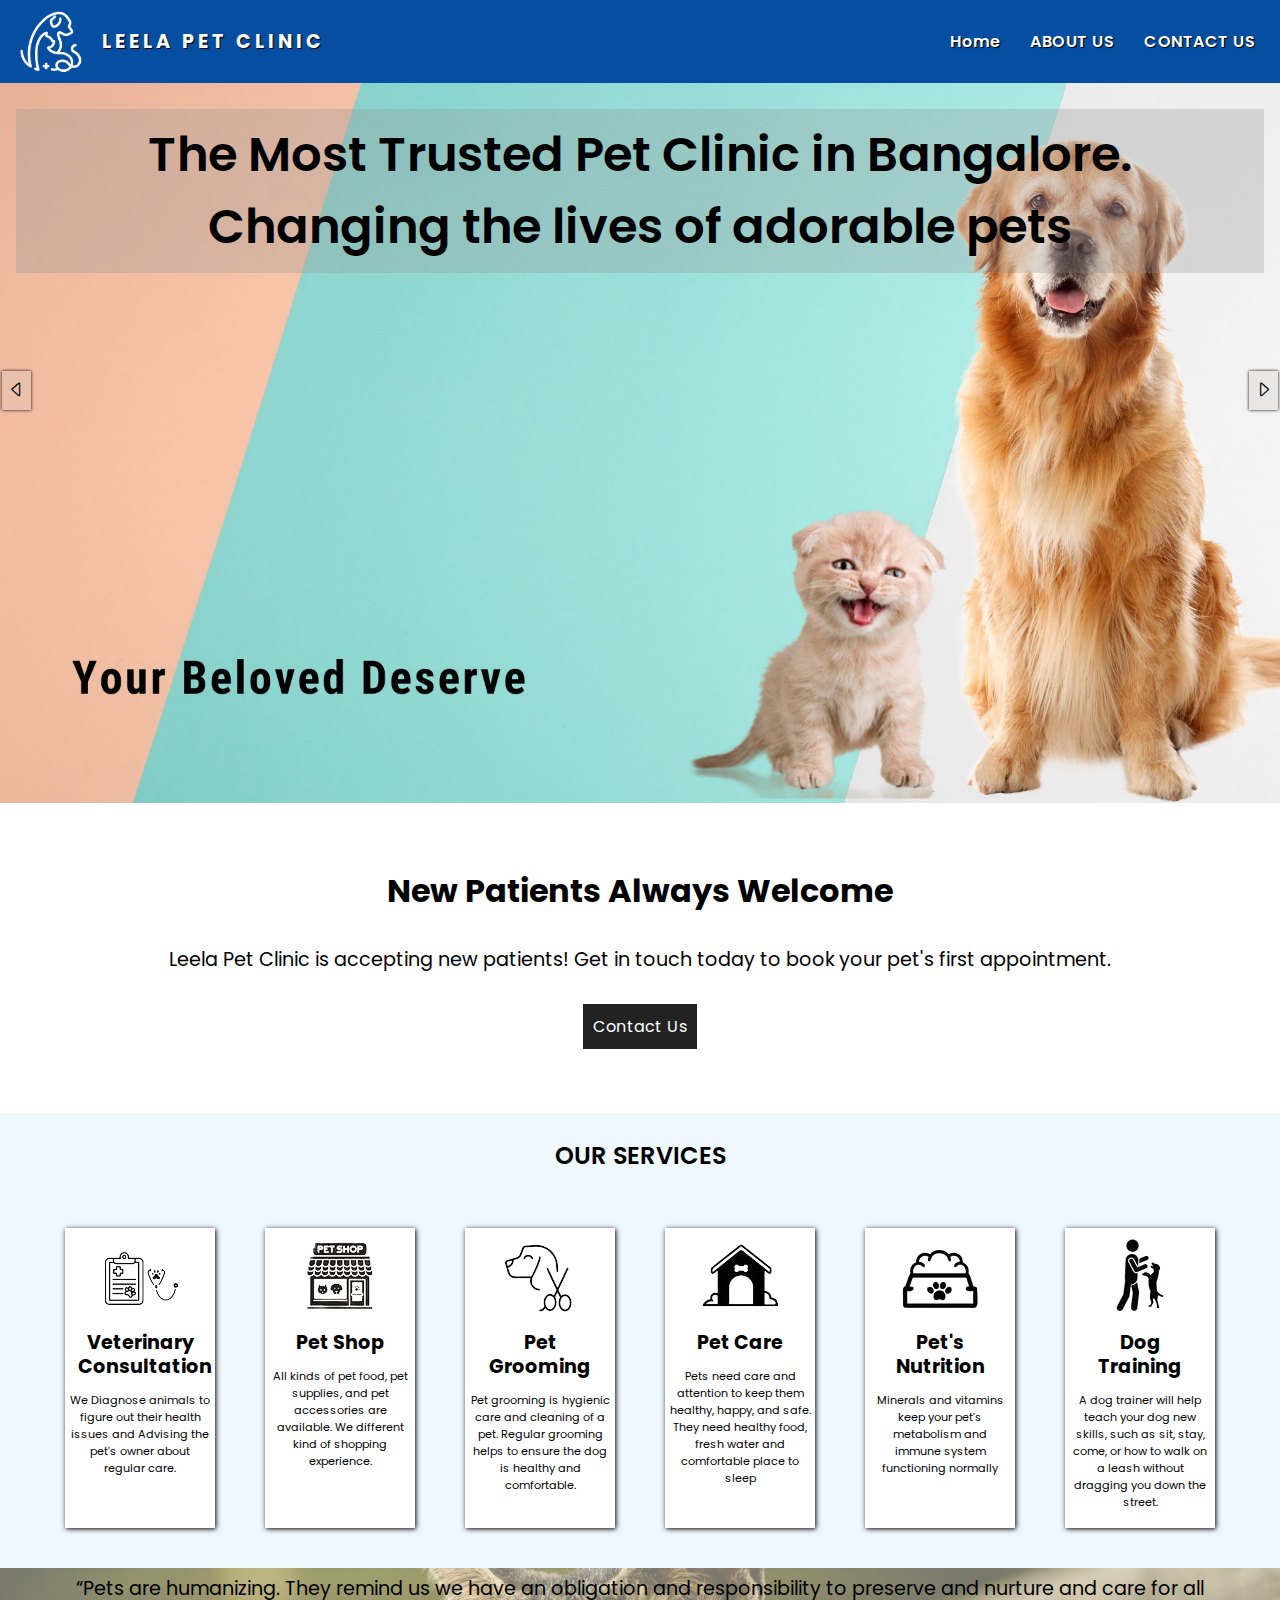
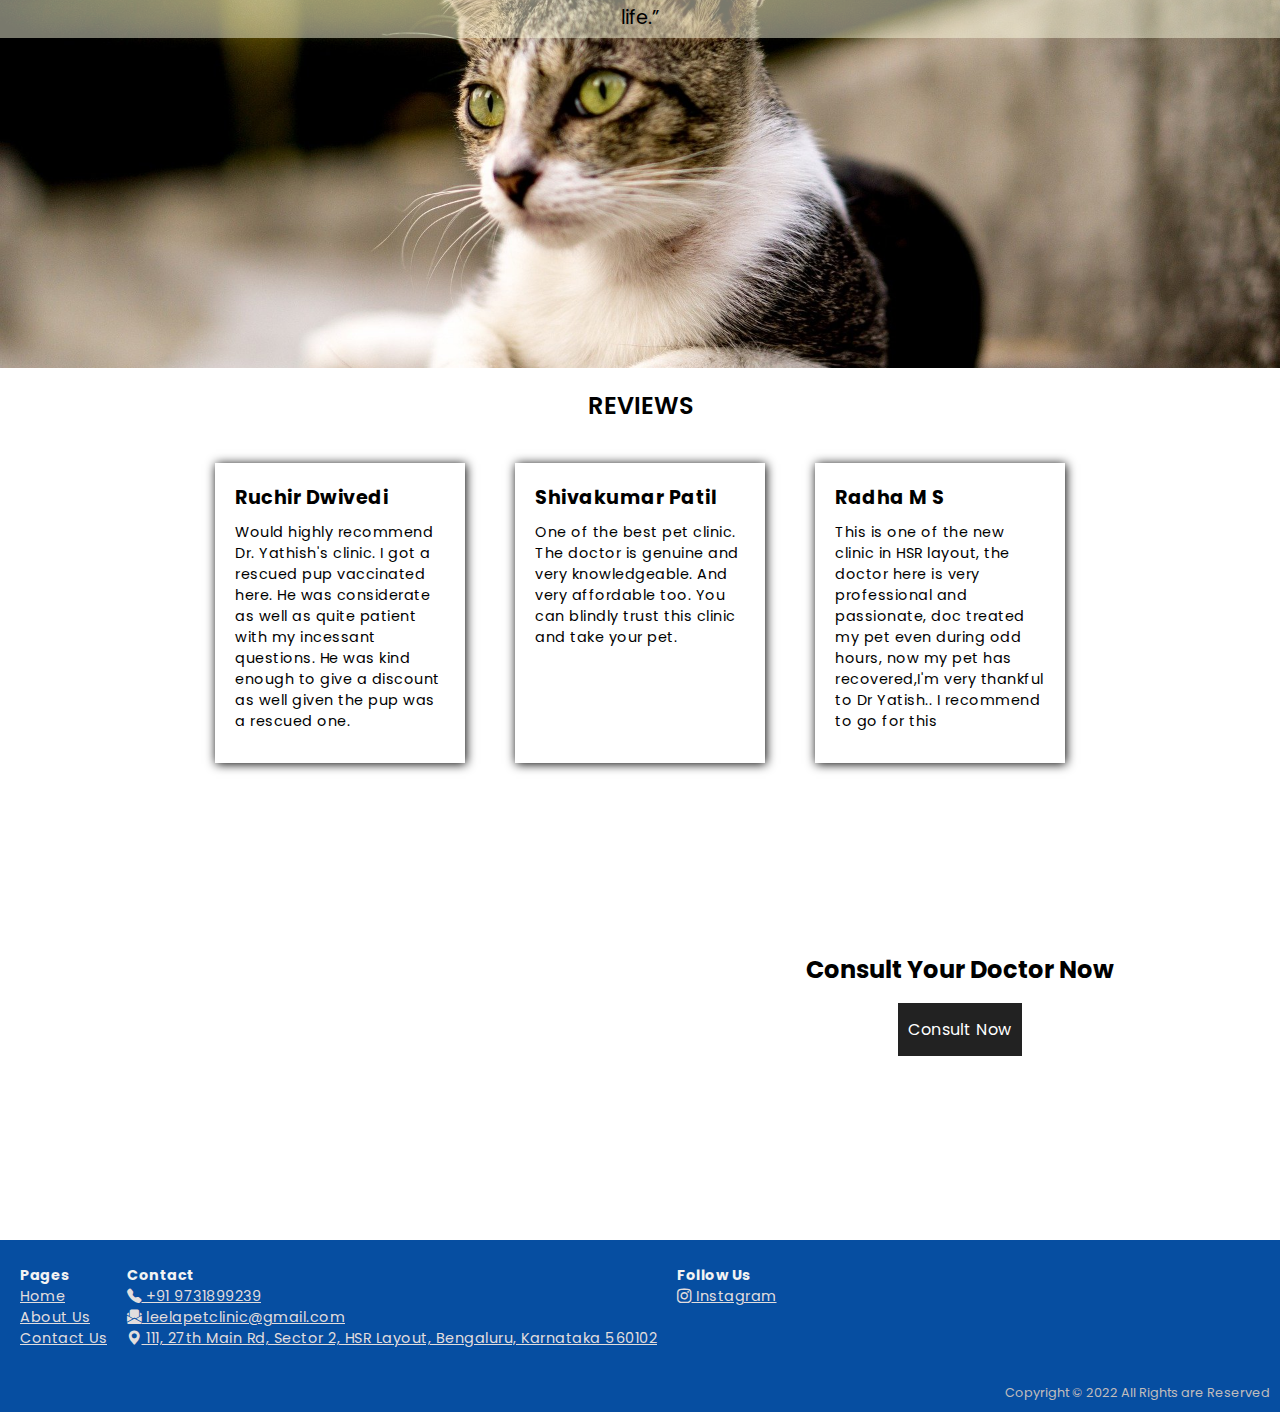
==== home.html @ f56a06a2 "Initial commot" ====
<!DOCTYPE html>
<html lang="en">
<head>
    <meta charset="UTF-8">
    <meta http-equiv="X-UA-Compatible" content="IE=edge">
    <meta name="viewport" content="width=device-width, initial-scale=1.0">
    <title>Leelapetclinic</title>
    <!-- favicon link -->
    <link rel="shortcut icon" href="images/favicon.png" type="image/x-icon">

    <!-- icon link -->
    <link rel="stylesheet" href="https://cdn.jsdelivr.net/npm/bootstrap-icons@1.9.1/font/bootstrap-icons.css">
   
    <!-- css link -->
    <link rel="stylesheet" href="home.css">

</head>
<body>
    <!-- navbar starts-->
    <div class="nav">
        <div class="logo_name">
            <img src="images/1logo.png" alt="#" >
            <h5>Leela Pet Clinic</h5>
        </div>
    
        <i class="bi bi-list" onclick="toggle()"></i>

        <ul class="nav-menu" id="navmenu">
    
            <li><a href="#">Home</a></li>
            <li><a href="#">ABOUT US</a></li>
            <li><a href="#">CONTACT US</a></li>
        </ul>
    </div>
    <!-- navbar ends-->



    <!-- Intro slider starts -->
    <div class="imgslider">
        <div class="slides">
            <img src="images/1.jpg" alt="#" >
            <div class="slidetext"> The Most Trusted Pet Clinic in Bangalore. 
                Changing the lives of adorable pets</div>
        </div>

        <div class="slides">
            <img src="images/2.jpg" alt="#" >
            <div class="slidetext">A nutritionally balanced diet is crucial for the healthy growth and development</div>
        </div>

        <div class="slides">
            <img src="images/3.jpg" alt="#" >
            <div class="slidetext">Your Pets are treated like family!</div>
        </div>

        <div class="slides">
            <img src="images/4.jpg" alt="#" >
            <div class="slidetext">Wellness Services, so that pet remains Healthy</div>
        </div>

    
        <span class="arrows prev" onclick="controler(-1)">
            <i class="bi bi-caret-left"></i>
        </span>

        <span class="arrows next" onclick="controler(1)">
            <i class="bi bi-caret-right"></i>
        </span>

    </div>
    <!-- Intro slider ends -->


    <!-- contact starts -->
    <div class="contact-1">
        <h2>New Patients Always Welcome</h2>
            <p>Leela Pet Clinic is accepting new patients!
             Get in touch today to book your pet's first appointment.</p>
            <button class="c-btn"><a href="#">Contact Us</a></button> 
    </div>
    <!-- contact ends -->
    


     <!-- services starts -->
    <div class="src-intro">Our Services</div>

     <div class="services">
        <div class="s-cards">
            <div class="logo">
                <img src="images/ip5.png" alt="#">
            </div>

            <h3>Veterinary Consultation</h3>
            <p>We Diagnose animals to figure out their health issues
                 and Advising the pet's owner about regular care.</p>
        </div> 
        
        <div class="s-cards">
             <div class="logo">
                <img src="images/ip1.png" alt="#">
             </div>

             <h3>Pet Shop</h3>
             <p>All kinds of  pet food, pet supplies, and pet accessories
                  are available. We different kind of shopping experience.</p>
         </div>

         <div class="s-cards">
            <div class="logo">
                <img src="images/ip2.png" alt="#">
            </div>

            <h3>Pet Grooming</h3>
            <p>Pet grooming is hygienic care and cleaning of a pet. Regular 
                grooming helps to ensure the dog is healthy and comfortable.</p>
        </div>

        <div class="s-cards">
            <div class="logo">
                <img src="images/ip3.png" alt="#">
            </div>

            <h3>Pet Care</h3>
            <p>Pets need care and attention to keep them healthy, happy, and safe. They need healthy food, fresh water and comfortable place to sleep</p>
        </div>

        <div class="s-cards">
            <div class="logo">
                <img src="images/ip4.png" alt="#">
            </div>

            <h3>Pet's Nutrition</h3>
            <p>Minerals and vitamins keep your pet's metabolism and immune system functioning normally</p>
        </div>

        <div class="s-cards">
            <div class="logo">
                <img src="images/ip6.png" alt="#">
                
            </div>

            <h3>Dog Training</h3>
            <p>A dog trainer will help teach your dog new skills, such as sit, stay, come, or how to walk on a leash without dragging you down the street.</p>
        </div>
    </div>
    <!-- services ends -->




    <!-- fixed image starts -->
    <div class="fixed-img">
       <p>“Pets are humanizing. They remind us we have an obligation and responsibility to preserve and nurture and care for all life.”
       </p> 
    </div>
    <!-- fixed image starts -->


     <!-- google reviews starts -->
     <div class="ggle-intro">Reviews</div>

     <div class="g-reviews">
         <div class="rev r1">
             <a href="https://goo.gl/maps/dQCaaseEKW6Bifc3A" target="-blank">
            <h3>Ruchir Dwivedi</h3>
            <p>Would highly recommend Dr. Yathish's clinic. 
                I got a rescued pup vaccinated here. 
                He was considerate as well as quite patient
                with my incessant questions. 
                He was kind enough to give a discount as well
                given the pup was a rescued one.</p>
            </a>
         </div>

         <div class="rev r2">
             <a href="https://goo.gl/maps/EpxEZKESMeGC15zm9" target="-blank">
            <h3>Shivakumar Patil</h3>
            <p>One of the best pet clinic. The doctor is genuine
            and very knowledgeable. And very affordable too. 
             You can blindly trust this clinic and take your pet.</p>
            </a>
        </div>

        <div class="rev r3">
            <a href="https://goo.gl/maps/gJrGY725yoFKPKA69" target="-blank">
            <h3>Radha M S</h3>
            <p>
                This is one of the new clinic in HSR layout, the
                doctor here is very professional and passionate, 
                doc treated my pet even during odd hours, now my
                pet has recovered,I'm very thankful to Dr Yatish..
                 I recommend to go for this
            </p>
         </a>
        </div>

     </div>
      <!-- google reviews ends -->








    <!-- google maps starts -->
    <div class="map-lc">
        <div class="mp gmap">
            <iframe src="https://www.google.com/maps/embed?pb=!1m18!1m12!1m3!1d3888.9600767777983!2d77.64981311407784!3d12.910287519715562!2m3!1f0!2f0!3f0!3m2!1i1024!2i768!4f13.1!3m3!1m2!1s0x3bae1509207acb55%3A0x6b761a7cf682e38a!2sLeela%20pet%20clinic!5e0!3m2!1sen!2sin!4v1660205911354!5m2!1sen!2sin" width="600" height="450" style="border:0;" allowfullscreen="" loading="lazy" referrerpolicy="no-referrer-when-downgrade"></iframe>
           </div>

        <div class="mp consult">
            <h2>Consult Your Doctor Now</h2>
            <div class="gbtn">
                <a href="#">Consult Now</a>
            </div>

            
        </div>
    </div>
    <!-- google maps ends -->

    


     <!-- footer starts -->
     <div class="footer">
         <div class="fhead">
             <div class="pages">
                 <h4>Pages</h4>
                 <a href="#">Home</a>
                 <a href="#">About Us</a>
                 <a href="#">Contact Us</a>
             </div>

             <div class="address">
                 <h4>Contact</h4>
                <a href="tel:+91 9731899239" target="_blank"><i class="bi bi-telephone-fill">&nbsp;</i>+91 9731899239</a>
                <a href="mailto:leelapetclinic@gmail.com" target="_blank"><i class="bi bi-envelope-paper-fill">&nbsp;</i>leelapetclinic@gmail.com</a>
                <a href="https://goo.gl/maps/59N3L4ceacnuK7y59" target="_blank"><i class="bi bi-geo-alt-fill">&nbsp;</i>111, 27th Main Rd, Sector 2, HSR Layout,
                     Bengaluru, Karnataka 560102</a>
             </div>

             <div class="social">
                 <h4>Follow Us </h4>
                 <a href="https://www.instagram.com/leela_pet_clinic/" target="-blank"><i class="bi bi-instagram">&nbsp;</i>Instagram</a>
             </div>

         </div>

        <div class="fbottom">
            Copyright &#169 2022 All Rights are Reserved
        </div>
     </div>
     <!-- footer ends -->


    <!-- javascript link -->
    <script src="home.js" defer></script>

</body>
</html>
---- home.css ----
@import url('https://fonts.googleapis.com/css2?family=Lato&family=Poppins:wght@500&family=Roboto:wght@900&display=swap');/* font-family: 'Lato', sans-serif; */
/* font-family: 'Roboto', sans-serif; */

*{
    margin: 0;
    padding: 0;
    box-sizing: border-box;
    font-family: 'Poppins', sans-serif;
}
/* navbar starts */
.nav {
    display: flex;
    justify-content: space-between;
    align-items: center;
    background-color: rgb(6, 78, 161);
    color: white;
    padding: 5px 10px;
    position: relative;
}
.logo_name {
    display: flex;
    justify-content: space-between;
    align-items: center;
    padding: 5px 10px;
}
.logo_name img {
    height: 7vh;
}
.logo_name h5{
    padding-left: 20px;
    font-size: 1.2rem;
    font-family: 'Poppins', sans-serif;
    font-weight: 700;
    text-shadow: 1px 1px 1px black;
    color: white;
    letter-spacing: 4px;
    text-transform: uppercase;
}
/* burger */
.bi-list {
    justify-content: space-between;
    position: absolute;
    font-size: 2rem;
    top: .75rem;
    right: 1rem;
    color: white;
    display: none;
    cursor: pointer;
}
.nav-menu{
    display: flex;
}
.nav-menu li {
    list-style: none;
    padding: 15px;
}
.nav-menu li:hover {
    transform: scale(1.1);
}
.nav-menu li a {
    color: white;
    text-decoration: none;
    text-transform: capitalize;
    font-family: 'Poppins', sans-serif;
    font-size: 1rem;
    font-weight: 600;
    text-shadow: 1px 1px 1px black;
    letter-spacing: .5px;
}
@media (max-width:800px){
    .nav {
        flex-direction: column;
        align-items: stretch;
        padding: 6px 0px 0px 0px;
    }
    .bi-list {
        display: flex;
    }
    
    .logo_name h5{
        padding-left: 10px;
        font-size: 1.1rem;
        width: 100%;
    }
    .nav-menu {
        display: none;
        flex-direction: column;
        
    }
    .nav-menu li {
        text-align: center;
        border-bottom: 2px solid rgb(6, 78, 161);;
    }
    .nav-menu li:last-child {
        border-bottom: none;
    }
    .nav-menu li a {
        letter-spacing: .8px;
    }
    .active {
        display: flex;
        background-color: rgb(8, 69, 138);
    }
}
/* navbar ends */






/* slider starts */
.imgslider {
    position: relative;
    width: 100%;
    margin: 0px;
    animation: slide 2s ease;
}
@keyframes slide {
    0%{
        transform: scale(1.1);
    }
    100%{
        transform: scale(1);
    }
}

.slides {
    display: none;
}
.slides img{
    width: 100%;
    display: flex;
    justify-content: center;
    align-items: center;
}

.arrows {
    top: 40%;
    position: absolute;
    font-size: 1.2rem;
    padding: 5px;
    background-color: rgb(209, 204, 198, 0.3);
    box-shadow: 0px 0px 3px black;
    color: black;
    font-weight: 500;
    cursor: pointer;
}
.prev {
    left: 2px;
}
.next {
    right: 2px;
}

.slidetext {
    color: rgb(0, 0, 0);
    position: absolute;
    top: 10px;
    background-color: rgba(150, 150, 150, 0.3);
    text-align: center;
    font-size: 1.5rem;
    margin: 1rem;
    padding: 10px;
    /* text-shadow: 1px 1px 3px whitesmoke; */
    font-family: 'Poppins', sans-serif;
    font-weight: 600;
}


@media(max-width:300px){
    .slidetext{
        font-size: .8rem;
    }
}
@media(min-width:600px) and (max-width:800px){
    .slidetext{
        font-size: 1.4rem;
    }
}
@media(min-width:801px){
    .slidetext{
        font-size: 2rem;
    }
}
@media(min-width:1200px){
    .slidetext{
        font-size: 3rem;
    }
}
/* slider ends */






/* contact starts */
.contact-1 {
    position: relative;
    padding: 5vw 1vw; 
    height: 100%;
    align-items: center;
    text-align: center;
}
.contact-1 h2 {
    font-size: 2rem;
}
.contact-1 p {
    padding: 30px;
    font-size: 1.2rem;
}
.contact-1 .c-btn {
    padding: 10px;
    background-color: #222;
    border: none;
}
.contact-1 .c-btn:hover {
    transform: scale(1.1);
}
.contact-1 .c-btn a{
    text-decoration: none;
    color: white;
    font-size: 1rem;
}
@media(max-width:400px){
    
    .contact-1 h2 {
        font-size: 1rem;
    }
    .contact-1 p {
        padding: 15px;
        font-size: .8rem;
    }
    .contact-1 .c-btn {
        padding: 5px;
    }
    .contact-1 .c-btn a{
        font-size: .8rem;
    }
}
/* contact ends */









/* services starts */
.src-intro {
    text-align: center;
    padding: 25px 0px 15px 0px;
    font-size: 1.5rem;
    font-weight: 600;
    text-transform: uppercase;
    font-family: 'Poppins', sans-serif;
    background-color: aliceblue;
}

.services {
    background-color: aliceblue;
    padding: 40px 20px;
    display: flex;
    flex-wrap: wrap;
    gap: 50px;
    justify-content: center;
}
.s-cards {
    width: 150px;
    height: 300px;
    background-color: white;
    /* border-radius: 5px; */
    box-shadow: 1px 1px 5px black;
}

.s-cards .logo {
    display: flex;
    align-items: center;
    justify-content: center;
    height: 30%; 
}
.s-cards h3 {
    font-size: 1.2rem;
    padding: 1vw;
    text-align: center;
    line-height: 1.5rem;
}
.s-cards p {
    font-size: .7rem;
    padding: 0vw 4px;
    text-align: center;
    /* text-justify: inter-character; */
}
@media(max-width:400px){
    .services {
        padding: 30px 10px;
        gap: 30px;
    }
}

/* services ends */




/* fixed image start */
.fixed-img {
    position: relative;
    background-image: url('images/catsitting.jpg');
    background-position: center;
    background-repeat: no-repeat;
    background-size: cover;
    height: 400px;
   
}
.fixed-img p {
    text-align: center;
    padding: 6px 60px;
    font-size: 1.2rem;
    color: rgb(0, 0, 0);
    background-color: rgba(253, 253, 226, 0.479);
}
@media (min-width:600) {
    .fixed-img p {
    font-size: 1.5rem;
    }
}
@media (min-width:1200) {
    fixed-img p {
        font-size: 2rem;
        }
}

/* fixed image ends */






/* google reviews starts */

.ggle-intro {
    text-align: center;
    padding: 20px 0px;
    font-size: 1.5rem;
    font-weight: 600;
    text-transform: uppercase;
    font-family: 'Poppins', sans-serif;
}
.g-reviews {
    padding: 20px 10px;
    display: flex;
    flex-wrap: wrap;
    gap: 50px;
    justify-content: center; 
    background-color: white;
}
.g-reviews .rev{
    width: 250px;
    height: 300px;
    box-shadow: 1px 1px 10px black;
    padding: 20px;
}
.g-reviews .rev:hover {
    transform: scale(1.01);
}
.g-reviews .rev a {
    text-decoration: none;
    color: black;
}
.rev a h3 {
    font-size: 1.2rem;
}
.rev a p {
    font-size: .9rem;
    padding: 10px 0px;
}
/* google reviews ends */





/* google map starts */
.map-lc {
    display: flex;
    justify-content: center;
} 
.map-lc .mp {
    width: 50%;
 }
 @media(max-width:600px) {
    .map-lc {
        display: block;} 
    .map-lc .mp {
        width: 100%;
     }
 }

.gmap iframe {
    width: 100%;
}
.consult {
    padding: 20px;
    text-align: center;
    display: flex;
    flex-direction: column;
    justify-content: center;
}
.consult h2 {
    font-size: 1.5rem;
}
.consult .gbtn{
    padding: 30px 5px;
}
.consult  .gbtn a {
    padding: 15px 10px;
    text-decoration: none;
    color: white;
    width: 150px;
    background-color: #222;
    font-size: 1rem;
}
.consult  .gbtn a:hover {
    transform: scale(1.05);
}
/* google map ends */





/* footer starts */
.footer {
    background-color: rgb(6, 78, 161);
    color: rgb(192, 189, 189);
    font-size: .9rem;
    font-family: 'Roboto', sans-serif;
    font-weight: normal;
}
.fhead {
    display: flex;
    flex-wrap: wrap;
    padding: 20px 10px;
}
.fhead a{
    text-align: none;
    color: rgb(226, 222, 222);
}
.fhead > * {
    display: flex;
    flex-direction: column;
    padding: 5px 10px;
}
.fhead > * h4, a {
    color: rgb(243, 243, 243);
    letter-spacing: .5px;
    /* text-shadow: 1px 1px 1px black; */
}

.pages{
    align-items: left;
}


.footer .fbottom {
    font-size: .8rem;
    padding: 10px;
    text-align: right;
}
/* footer ends */
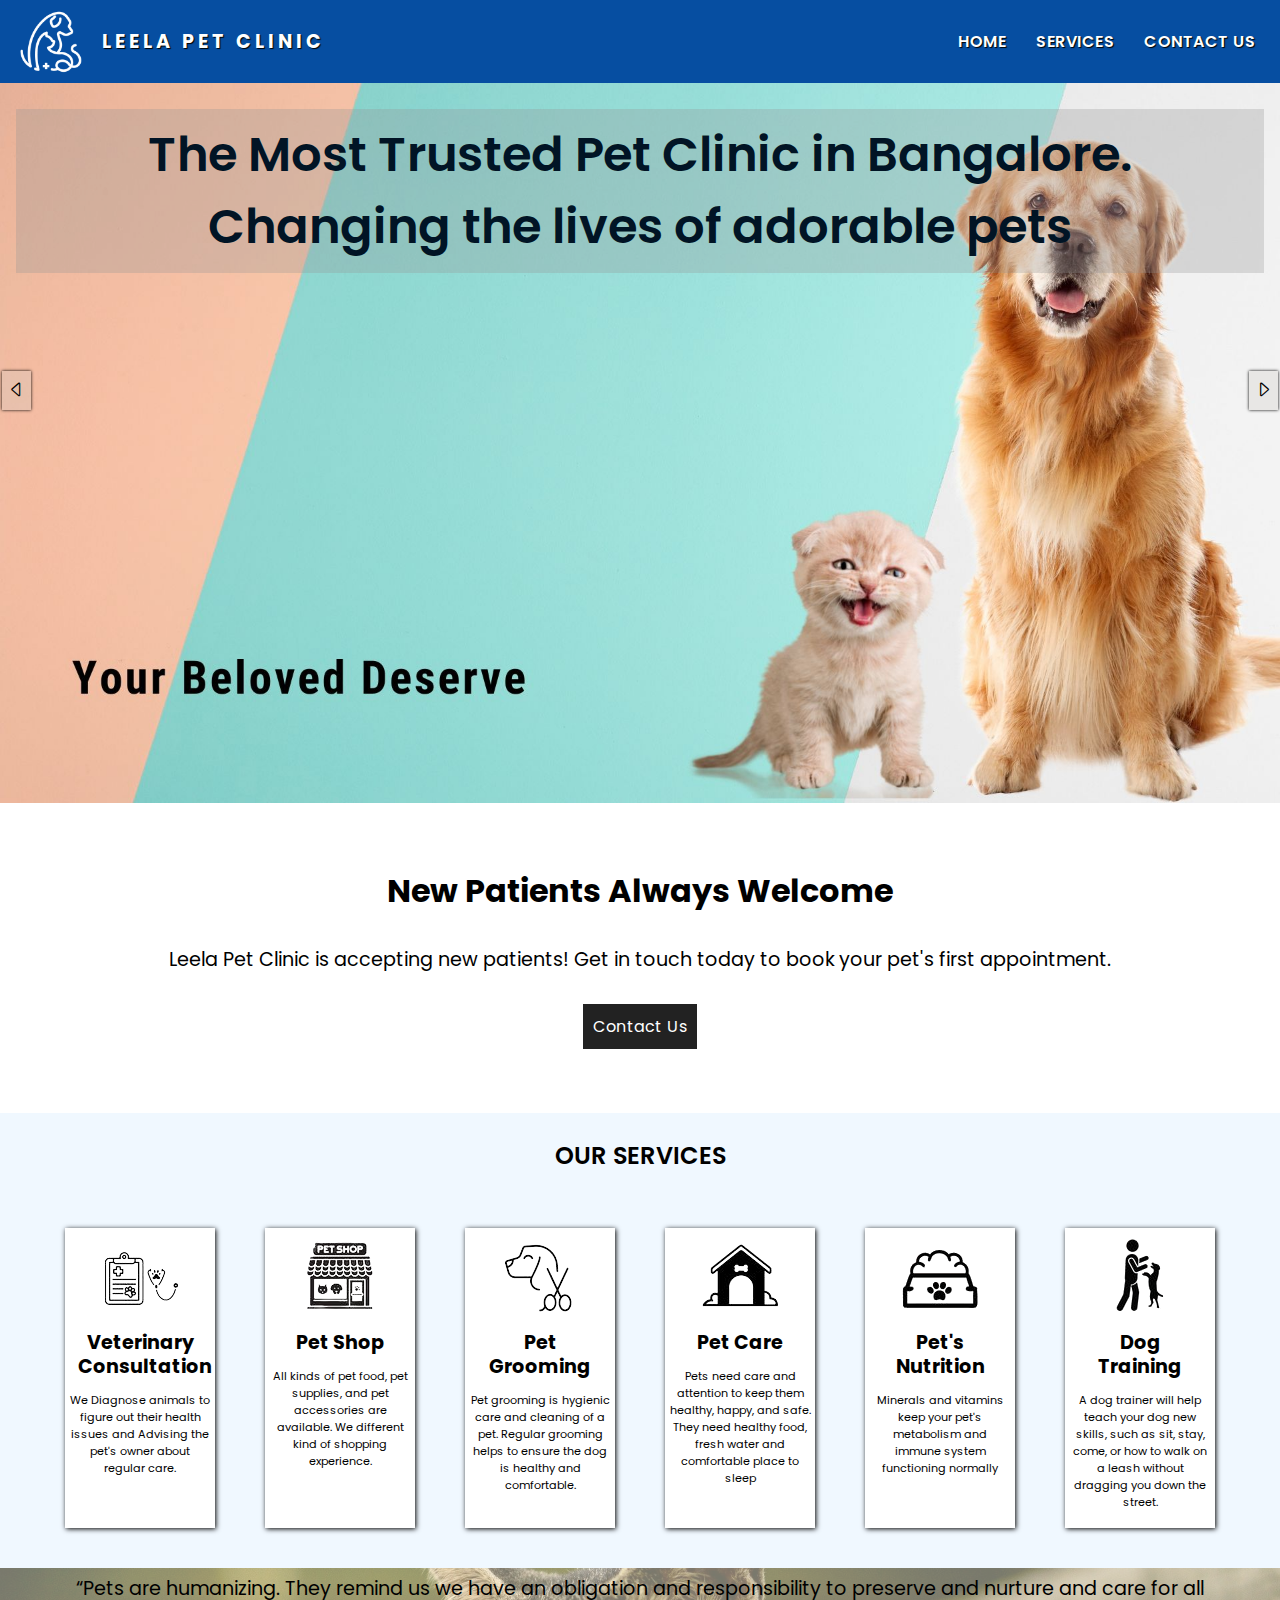
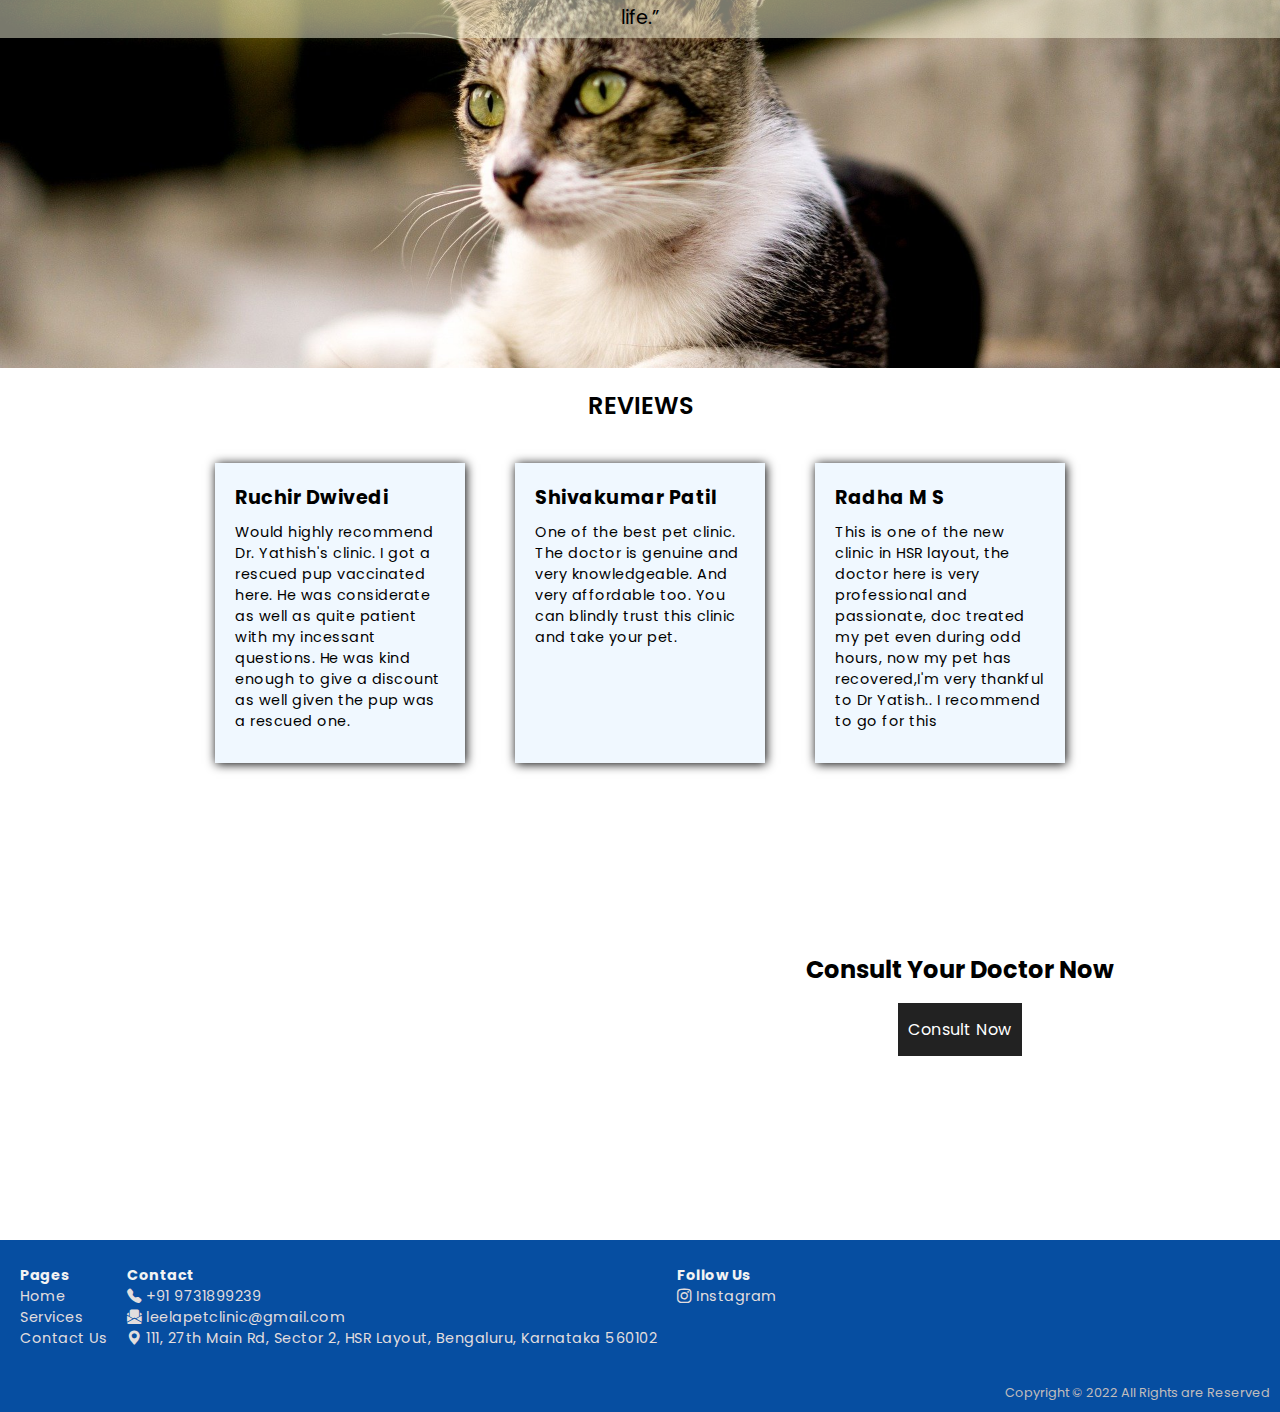
==== commit 55eb06b0: "second commit" ====
--- a/home.html
+++ b/home.html
@@ -14,22 +14,26 @@
     <!-- css link -->
     <link rel="stylesheet" href="home.css">
 
+
+    <meta name="keywords" content="leelapetclinic,petshop,petclinic,Veterinary clinic,
+    vet clinic, pet Bangalore">
+
 </head>
 <body>
     <!-- navbar starts-->
     <div class="nav">
         <div class="logo_name">
             <img src="images/1logo.png" alt="#" >
-            <h5>Leela Pet Clinic</h5>
+            <h5><a href="home.html">Leela Pet Clinic</a></h5>
         </div>
     
         <i class="bi bi-list" onclick="toggle()"></i>
 
         <ul class="nav-menu" id="navmenu">
     
-            <li><a href="#">Home</a></li>
-            <li><a href="#">ABOUT US</a></li>
-            <li><a href="#">CONTACT US</a></li>
+            <li><a href="home.html">Home</a></li>
+            <li><a href="services.html">SERVICES</a></li>
+            <li><a href="contact.html">CONTACT US</a></li>
         </ul>
     </div>
     <!-- navbar ends-->
@@ -77,7 +81,7 @@
         <h2>New Patients Always Welcome</h2>
             <p>Leela Pet Clinic is accepting new patients!
              Get in touch today to book your pet's first appointment.</p>
-            <button class="c-btn"><a href="#">Contact Us</a></button> 
+            <button class="c-btn"><a href="contact.html">Contact Us</a></button> 
     </div>
     <!-- contact ends -->
     
@@ -87,7 +91,7 @@
     <div class="src-intro">Our Services</div>
 
      <div class="services">
-        <div class="s-cards">
+        <div class="s-cards" onclick="location.href='services.html';">
             <div class="logo">
                 <img src="images/ip5.png" alt="#">
             </div>
@@ -97,7 +101,7 @@
                  and Advising the pet's owner about regular care.</p>
         </div> 
         
-        <div class="s-cards">
+        <div class="s-cards" onclick="location.href='services.html';">
              <div class="logo">
                 <img src="images/ip1.png" alt="#">
              </div>
@@ -107,7 +111,7 @@
                   are available. We different kind of shopping experience.</p>
          </div>
 
-         <div class="s-cards">
+        <div class="s-cards" onclick="location.href='services.html';">
             <div class="logo">
                 <img src="images/ip2.png" alt="#">
             </div>
@@ -117,7 +121,7 @@
                 grooming helps to ensure the dog is healthy and comfortable.</p>
         </div>
 
-        <div class="s-cards">
+        <div class="s-cards" onclick="location.href='services.html';">
             <div class="logo">
                 <img src="images/ip3.png" alt="#">
             </div>
@@ -126,7 +130,7 @@
             <p>Pets need care and attention to keep them healthy, happy, and safe. They need healthy food, fresh water and comfortable place to sleep</p>
         </div>
 
-        <div class="s-cards">
+        <div class="s-cards" onclick="location.href='services.html';">
             <div class="logo">
                 <img src="images/ip4.png" alt="#">
             </div>
@@ -135,7 +139,7 @@
             <p>Minerals and vitamins keep your pet's metabolism and immune system functioning normally</p>
         </div>
 
-        <div class="s-cards">
+        <div class="s-cards" onclick="location.href='services.html';">
             <div class="logo">
                 <img src="images/ip6.png" alt="#">
                 
@@ -202,10 +206,6 @@
 
 
 
-
-
-
-
     <!-- google maps starts -->
     <div class="map-lc">
         <div class="mp gmap">
@@ -215,10 +215,8 @@
         <div class="mp consult">
             <h2>Consult Your Doctor Now</h2>
             <div class="gbtn">
-                <a href="#">Consult Now</a>
-            </div>
-
-            
+                <a href="contact.html">Consult Now</a>
+            </div>
         </div>
     </div>
     <!-- google maps ends -->
@@ -231,9 +229,9 @@
          <div class="fhead">
              <div class="pages">
                  <h4>Pages</h4>
-                 <a href="#">Home</a>
-                 <a href="#">About Us</a>
-                 <a href="#">Contact Us</a>
+                 <a href="home.html">Home</a>
+                 <a href="services.html">Services</a>
+                 <a href="contact.html">Contact Us</a>
              </div>
 
              <div class="address">
--- a/home.css
+++ b/home.css
@@ -26,7 +26,8 @@
 .logo_name img {
     height: 7vh;
 }
-.logo_name h5{
+.logo_name h5 a{
+    text-decoration: none;
     padding-left: 20px;
     font-size: 1.2rem;
     font-family: 'Poppins', sans-serif;
@@ -53,6 +54,7 @@
 .nav-menu li {
     list-style: none;
     padding: 15px;
+
 }
 .nav-menu li:hover {
     transform: scale(1.1);
@@ -60,7 +62,7 @@
 .nav-menu li a {
     color: white;
     text-decoration: none;
-    text-transform: capitalize;
+    text-transform: uppercase;
     font-family: 'Poppins', sans-serif;
     font-size: 1rem;
     font-weight: 600;
@@ -101,6 +103,12 @@
         display: flex;
         background-color: rgb(8, 69, 138);
     }
+}
+
+@media(max-width:400px){
+    .logo_name h5 a{
+        font-size: .9rem;
+}
 }
 /* navbar ends */
 
@@ -154,7 +162,7 @@
 }
 
 .slidetext {
-    color: rgb(0, 0, 0);
+    color: rgb(1, 20, 37);
     position: absolute;
     top: 10px;
     background-color: rgba(150, 150, 150, 0.3);
@@ -245,10 +253,6 @@
 
 
 
-
-
-
-
 /* services starts */
 .src-intro {
     text-align: center;
@@ -272,7 +276,7 @@
     width: 150px;
     height: 300px;
     background-color: white;
-    /* border-radius: 5px; */
+   cursor: pointer;
     box-shadow: 1px 1px 5px black;
 }
 
@@ -300,7 +304,6 @@
         gap: 30px;
     }
 }
-
 /* services ends */
 
 
@@ -357,13 +360,13 @@
     flex-wrap: wrap;
     gap: 50px;
     justify-content: center; 
-    background-color: white;
 }
 .g-reviews .rev{
     width: 250px;
     height: 300px;
     box-shadow: 1px 1px 10px black;
     padding: 20px;
+    background-color: aliceblue;
 }
 .g-reviews .rev:hover {
     transform: scale(1.01);
@@ -441,14 +444,15 @@
     font-size: .9rem;
     font-family: 'Roboto', sans-serif;
     font-weight: normal;
+    text-decoration: none;
 }
 .fhead {
     display: flex;
     flex-wrap: wrap;
     padding: 20px 10px;
 }
-.fhead a{
-    text-align: none;
+.fhead a {
+    text-decoration: none;
     color: rgb(226, 222, 222);
 }
 .fhead > * {
@@ -459,7 +463,7 @@
 .fhead > * h4, a {
     color: rgb(243, 243, 243);
     letter-spacing: .5px;
-    /* text-shadow: 1px 1px 1px black; */
+
 }
 
 .pages{
